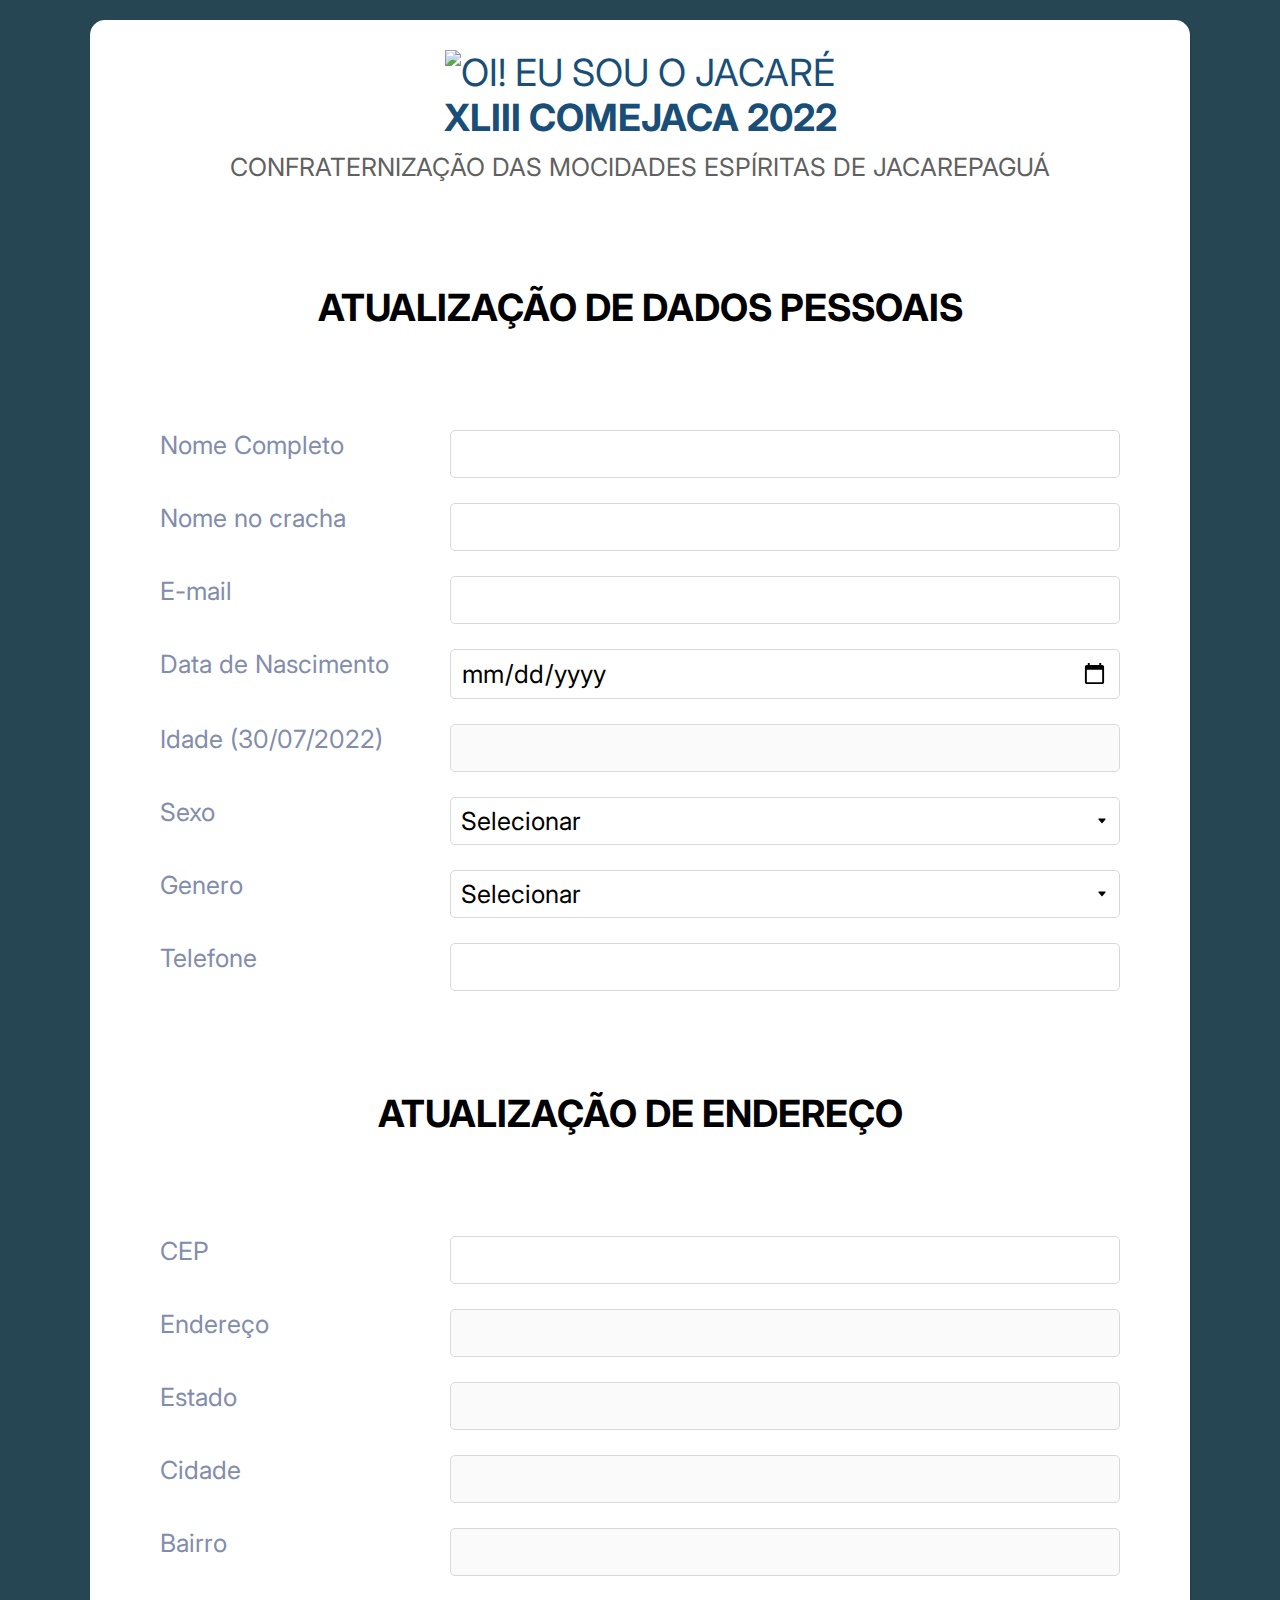
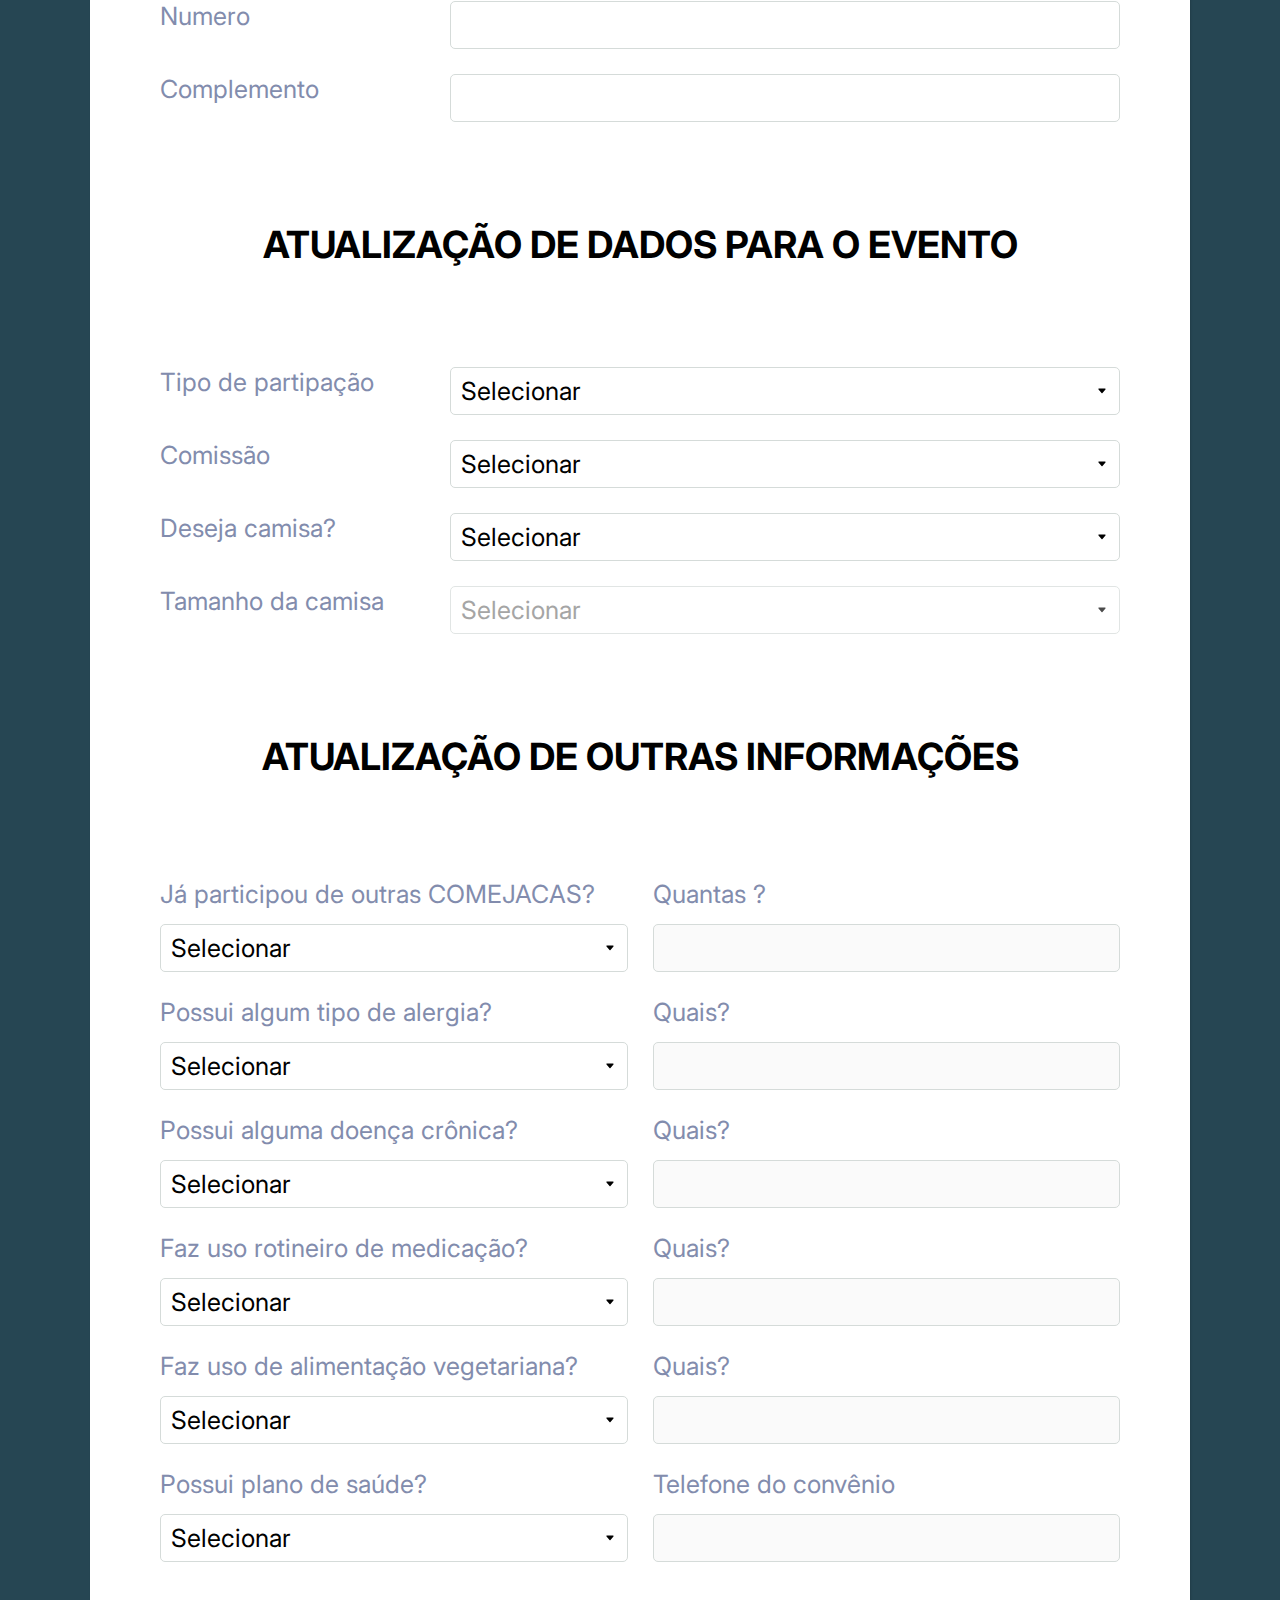
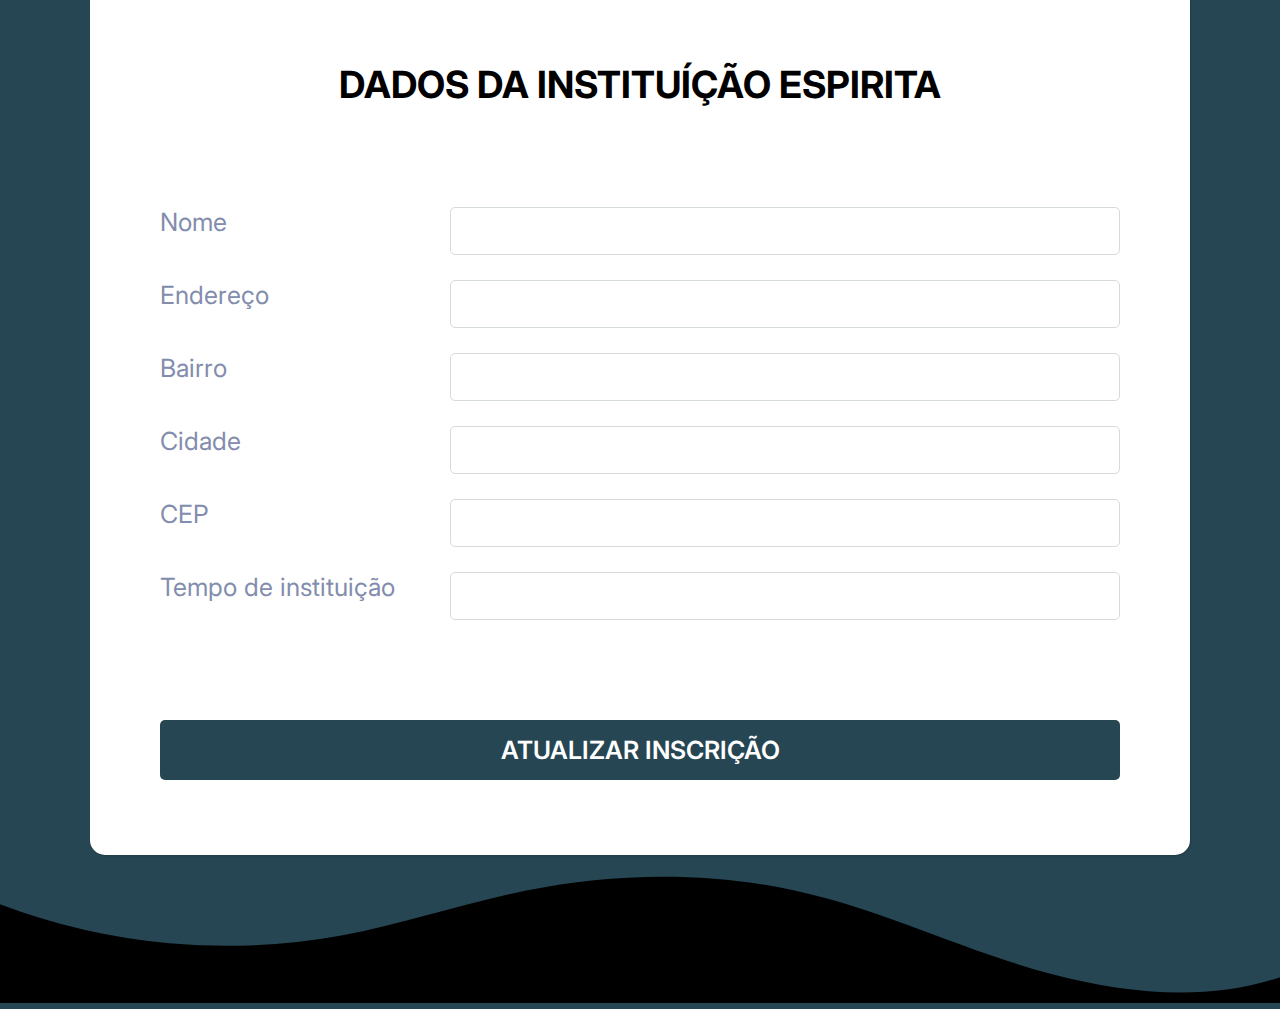
==== src/public/atualizacao_inscricao.html @ 9ab95c1c "feat: remove telefone convenio validation" ====
<!doctype html>
<html lang="pt-BR">

<head>
    <link rel="icon" href="../img/jacare.svg">
    <meta charset="utf-8">
    <meta name="viewport" content="width=device-width, initial-scale=1, maximum-scale=1, user-scalable=no">
    <meta name="description" content="Confraternização das Mocidades Espiritas de Jacarepagua">
    <meta name="keywords" content="">
    <link rel="icon" href="../img/jacare.svg">
    <link rel="stylesheet" href="styles/styles.css">
    <link rel="stylesheet" href="styles/mobile.css">
    <link rel="stylesheet" href="styles/wave.css">
    <link rel=="stylesheet" type=="text/css" href=="/print.css" media=="print">
</head>

<body onload='fillForm()'>
    <div class="wrapper">
        <header class="title">
            <img src="img/jacare.svg" alt="Oi! eu sou o Jacaré">
            <h1>XLIII COMEJACA 2022 </h1>
            <span>Confraternização das Mocidades Espíritas de Jacarepaguá</span>
        </header>


        <form class="form" class="was-validated" onsubmit="updateForm(event)">

            <!-- dados  pessoais -->

            <div class="steps">

                <h2>
                    <p id="signup">ATUALIZAÇÃO DE DADOS PESSOAIS</p>
                </h2>

                <div class="inputfield">
                    <label for="nome">Nome Completo
                    </label>
                    <input type="text" required class="input" id="nome" name="nome_completo">
                </div>


                <div class="inputfield">
                    <label for="nome_cracha">Nome no cracha</label>
                    <input type="text" required class="input" id="nome_cracha" name="nome_cracha">
                </div>


                <div class="inputfield">
                    <label for="email">E-mail</label>
                    <input type="email" required class="input" placeholder="" name="email">
                </div>

                <div class="inputfield">
                    <label for="data_nascimento">Data de Nascimento</label>
                    <input class="input" required type="date" name="data_nascimento" maxlength="10">
                </div>

                <div class="inputfield">
                    <label for="idade">Idade (30/07/2022)</label>
                    <input class="input" required type="number" name="idade" onload="" disabled>
                </div>

                <div class="inputfield">
                    <label>Sexo</label>
                    <select name="sexo" required>
                        <option value="">Selecionar</option>
                        <option value="M">Masculino</option>
                        <option value="F">Feminino</option>

                    </select>
                </div>

                <div class="inputfield">
                    <label>Genero</label>
                    <select name="genero" required>
                        <option value="">Selecionar</option>
                        <option value="Cisgenero">Cisgênero</option>
                        <option value="Transgenero">Transgênero</option>
                        <option value="Nao-binario">Não-binário</option>
                        <option value="Prefiro não informar">Prefiro não informar</option>
                    </select>
                </div>


                <div class="inputfield" id="tel">
                    <label>Telefone</label>
                    <input type="tel" required class="input" onkeypress="mask(this, telephone) "
                        onblur="mask(this, telephone); " name="telefone">
                </div>

            </div>

            <!-- endereco -->

            <div class="steps">
                <h2>
                    <p>ATUALIZAÇÃO DE ENDEREÇO</p>
                </h2>


                <div class="inputfield">
                    <label for="CEP">CEP</label>
                    <input type="text" required id="cep" class="input" name="CEP">
                </div>

                <div class="inputfield">
                    <label for="endereco">Endereço</label>
                    <input type="text" required id="endereco" name="endereco" class="input" disabled>
                </div>

                <div class="inputfield">
                    <label for="estado">Estado</label>
                    <input type="text" required id="estado" name="estado" class="input" disabled>
                </div>

                <div class="inputfield">
                    <label for="cidade">Cidade</label>
                    <input type="text" required id="cidade" name="cidade" class="input" disabled>
                </div>


                <div class="inputfield">
                    <label for="bairro">Bairro</label>
                    <input type="text" required id="bairro" name="bairro" class="input" disabled>
                </div>

                <div class="inputfield">
                    <label for="numero">Numero</label>
                    <input type="text" required id="numero" name="numero" class="input">
                </div>

                <div class="inputfield">
                    <label for="complemento">Complemento</label>
                    <input type="text" id="numero" name="complemento" class="input">
                </div>
            </div>

            <!-- dados para o evento -->

            <div class="steps">
                <h2>
                    <p>ATUALIZAÇÃO DE DADOS PARA O EVENTO</p>
                </h2>

                <div class="inputfield">
                    <label>Tipo de partipação</label>
                    <select name="tipo_participacao" required onchange="removerDisabledComissao(this.value)">
                        <option value="">Selecionar</option>
                        <option value="Confraternista">Confraternista</option>
                        <option value="Trabalhador">Trabalhador</option>
                    </select>
                </div>
                <div class="inputfield">

                    <label for="tshitnum">Comissão</label>

                    <select name="comissao" id="comissao">

                        <option value="">Selecionar</option>
                        <option value="Divulgacao">Divulgação</option>
                        <option value="Recepcao">Recepção</option>
                        <option value="Servicos Gerais">Serviços Gerais</option>
                        <option value="Alimentacao">Alimentação</option>
                        <option value="Estudos">Estudos Doutrinários</option>
                        <option value="Coordenacao Geral">Coordenação Geral</option>
                        <option value="Atendimento Fraterno">Atendimento Fraterno</option>
                        <option value="Multimeios">Multimeios</option>
                        <option value="SACE">SACE</option>
                    </select>
                </div>

                <div class="inputfield">

                    <label for="tshitnum">Deseja camisa?</label>

                    <select required name="camisa" onchange="removerDisabledCamisa(this.value)">
                        <option value="">
                            Selecionar
                        </option>
                        <option value="S">Sim</option>
                        <option value="N">Não</option>
                    </select>
                </div>

                <div class="inputfield">
                    <label>Tamanho da camisa</label>
                    <select name="tamanho_camisa" disabled id="camisa">
                        <option value="">Selecionar</option>
                        <option value="1">1</option>
                        <option value="2">2</option>
                        <option value="4">4</option>
                        <option value="6">6</option>
                        <option value="8">8</option>
                        <option value="10">10</option>
                        <option value="12">12</option>
                        <option value="14">14</option>
                        <option value="P">P</option>
                        <option value="M">M</option>
                        <option value="G">G</option>
                        <option value="GG">GG</option>
                        <option value="XG">XG</option>
                    </select>
                </div>
            </div>

            <!-- outras informações -->

            <div class="steps" id="dados_para_evento">
                <h2>
                    <p>ATUALIZAÇÃO DE OUTRAS INFORMAÇÕES</p>
                </h2>

                <div class="inputfield" id="test">
                    <div>
                        <label>Já participou de outras COMEJACAS?</label>
                        <div class="custom_select">
                            <select required name="comejacas" onchange="removerDisabledQuantasComejacas(this.value)">
                                <option value="">Selecionar</option>
                                <option value="S">Sim</option>
                                <option value="N">Não</option>
                            </select>
                        </div>
                    </div>

                    <div>
                        <label>Quantas ?</label>
                        <input type="text" name="quantas" disabled id="numeroComejacas" class="input">

                    </div>
                </div>

                <div class="inputfield">
                    <div>
                        <label>Possui algum tipo de alergia?</label>
                        <div class="custom_select">
                            <select name="alergia" onchange="removerDisabledTemAlergia(this.value)">
                                <option value="">Selecionar</option>
                                <option value="S">Sim</option>
                                <option value="N">Não</option>
                            </select>
                        </div>
                    </div>

                    <div>
                        <label>Quais? </label>
                        <input type="text" name="quais_alergia" disabled id="temAlergia" class="input">
                    </div>
                </div>

                <div class="inputfield">
                    <div>
                        <label>Possui alguma doença crônica?</label>
                        <div class="custom_select">
                            <select name="doenca" onchange="removerDisabledTemDoencaCronica(this.value)">
                                <option value="">Selecionar</option>
                                <option value="S">Sim</option>
                                <option value="N">Não</option>
                            </select>
                        </div>
                    </div>
                    <div>
                        <label>Quais?</label>
                        <input type="text" name="quais_doenca" id="temDoencaCronica" disabled class="input">
                    </div>
                </div>

                <div class="inputfield">
                    <div>
                        <label>Faz uso rotineiro de medicação?</label>
                        <div class="custom_select">
                            <select name="medicacao" onchange="removerDisabledFazUsoMedicacao(this.value)">
                                <option>Selecionar</option>
                                <option value="S">Sim</option>
                                <option value="N">Não</option>
                            </select>
                        </div>
                    </div>
                    <div>
                        <label>Quais? </label>
                        <input type="text" name="quais_medicacao" id="usaMedicacao" disabled class="input">
                    </div>
                </div>

                <div class="inputfield">
                    <div>
                        <label>Faz uso de alimentação vegetariana?</label>
                        <div class="custom_select">
                            <select name="vegetariano" onchange="removerDisabledFazUsoVegetariano(this.value)">
                                <option>Selecionar</option>
                                <option value="S">Sim</option>
                                <option value="N">Não</option>
                            </select>
                        </div>
                    </div>
                    <div>
                        <label>Quais? </label>
                        <input type="text" name="quais_vegetariano" disabled id="usoVegetariano" class="input">
                    </div>
                </div>

                <div class="inputfield">
                    <div>
                        <label>Possui plano de saúde?</label>
                        <div class="custom_select">
                            <select name="plano_de_saude" onchange="removerDisabledTemPlanoSaude(this.value)">
                                <option>Selecionar</option>
                                <option value="S">Sim</option>
                                <option value="N">Não</option>
                            </select>
                        </div>
                    </div>
                    <div>
                        <label>Telefone do convênio</label>
                        <input type="text" name="telefone_plano" class="input" disabled id="temPlanoSaude"
                            name="telefone_plano">
                    </div>
                </div>

            </div>

            <!-- dados da casa espirita -->

            <div class="steps">
                <h2>
                    <p>DADOS DA INSTITUÍÇÃO ESPIRITA</p>
                </h2>

                <div class="inputfield">
                    <label for="nome_instituicao">Nome</label>
                    <input type="text" required id="nome_instituicao" name="nome_instituicao" list="datalist">
                    <datalist id="datalist">
                        <option>Instituição Espirita</option>
                    </datalist>
                </div>
                <div class="inputfield">
                    <label for="endereco_instituicao">Endereço</label>
                    <input required name="endereco_instituicao" id="endereco_instituicao" type="text" class="input">
                </div>
                <div class="inputfield">

                    <label for="bairro_instituicao">Bairro</label>
                    <input name="bairro_instituicao" required id="bairro_instituicao" class="input""
                        max=" 3022-01-01">

                </div>

                <div class="inputfield">
                    <label for="cidade_instituicao">Cidade</label>
                    <input name="cidade_instituicao" required id="cidade_instituicao" type="text" class="input">
                </div>

                <div class="inputfield">
                    <label for="cep_instituicao">CEP</label>
                    <input name="cep_instituicao" required id="cep_instituicao" type="text" class="input">
                </div>

                <div class="inputfield">
                    <label for="tempo_instituicao">Tempo de instituição</label>
                    <input name="tempo_instituicao" required id="tempo_instituicao" type="number" class="input" min="1"
                        max="100">
                </div>


            </div>




            <div class="inputfield">

                <button type="submit" name="cadastrar" id="save">ATUALIZAR INSCRIÇÃO</button>

            </div>
        </form>
    </div>

    <div class="wave">
        <svg data-name="Layer 1" xmlns="http://www.w3.org/2000/svg" viewBox="0 0 1200 120" preserveAspectRatio="none">
            <path
                d="M985.66,92.83C906.67,72,823.78,31,743.84,14.19c-82.26-17.34-168.06-16.33-250.45.39-57.84,11.73-114,31.07-172,41.86A600.21,600.21,0,0,1,0,27.35V120H1200V95.8C1132.19,118.92,1055.71,111.31,985.66,92.83Z"
                class="shape-fill"></path>
        </svg>
    </div>

    </div>
    <script src="js/inputsCondicionais.js"></script>
    <script src="js/viacep.js"></script>
    <!--     <script src="js/methods/POST.js"></script>
    <script src="js/methods/GET.js"></script>
    <script src="js/methods/PUT.js"></script> -->
    <script src="js/service.js"></script>
    <script src="js/centros.js"></script>
    <script src="js/scripts.js"></script>


</body>

</html>
---- src/public/styles/styles.css ----
@import url("https://fonts.googleapis.com/css2?family=Inter:wght@400;500;700&family=Nunito&family=Poppins:wght@300;400;600&family=Roboto:wght@100;400;500&display=swap");

:root {
    --main-bg-color: #264653;
    --main-bg-hover-color: #264680;
    --wrapper-bg-color: #fff;
    --title-color: #184e77;
}

* {
    margin: 0;
    padding: 0;
    box-sizing: border-box;
    font-family: "Inter", sans-serif;
}

html {
    font-size: 25px;
    scroll-behavior: smooth;
}

body {
    background: var(--main-bg-color);
    padding: 0;
    margin: 0;
}

#logo {
    width: 45%;
    height: 30%;
    text-align: center;
    text-indent: 0;
}

.wrapper {
    max-width: 1100px;
    min-width: 70vw;
    height: 80%;
    position: relative;
    background: var(--wrapper-bg-color);
    margin: 20px auto;
    box-shadow: 1px 1px 2px rgba(0, 0, 0, 0.125);
    padding: 30px;
    border-radius: 15px;
    z-index: 10;
}

h1 {
    font-size: 100%;
    min-width: 50%;
}

#title-modal {
    margin-top: 0 ;
    margin-bottom: 0;
}

.title {
    font-size: 1.5rem;
    margin-bottom: 50px;
    color: var(--title-color);
    text-transform: uppercase;
    text-align: center;
}

span {
    position: relative;
    margin: auto;
    width: 100%;
    text-align: center;
    color: #606060;
    font-size: 1rem;
    font-weight: 400;
}


h2 {
    margin-bottom: 100px;
    text-align: center;
    margin-top: 100px;
}






form {
    position: relative;
    width: 100%;
    border-radius: 5px;
}

.inputfield {
    margin-bottom: 1rem;
    display: flex;
    gap: 1rem;

}


.inputfield>div {
    align-self: flex-end;
    flex-grow: 1;
    width: 50%;
}



label {
    color: #757575;
    font-size: 1rem;
    width: 40%;
}

.input,
textarea,
select,
input,
datalist {
    width: 100%;
    outline: none;
    border: 1px solid #d5dbd9;
    font-size: 1rem;
    padding: 8px 10px;
    border-radius: 5px;
    transition: all 0.3s ease;
}

.textarea {
    width: 100%;
    height: 125px;
    resize: none;
}

select {
    -webkit-appearance: none;
    -moz-appearance: none;
    outline: none;
    width: 100%;
    font-size: 1rem;
    border: 1px solid #d5dbd9;
    border-radius: 5px;
    background-color: #fff;
    background-position: calc(100% - 12px) center !important;
    background: url("data:image/svg+xml,<svg height='10px' width='10px' viewBox='0 0 16 16' fill='%23000000' xmlns='http://www.w3.org/2000/svg'><path d='M7.247 11.14 2.451 5.658C1.885 5.013 2.345 4 3.204 4h9.592a1 1 0 0 1 .753 1.659l-4.796 5.48a1 1 0 0 1-1.506 0z'/></svg>") no-repeat;
}

select::after {
    content: "";
}

.input:focus,
.textarea:focus,
select:focus {
    border: 1px solid #264653;
}

.inputfield p {
    font-size: 1rem;
    color: #757575;
}

.checkmark {
    width: 20px;
    height: 20px;
    border: 2px solid #264653;
    display: grid;
    position: relative;
    right: 20px;
}

.checkmark:before {
    content: "";
    position: absolute;
    top: 1px;
    left: 2px;
    width: 10px;
    height: 10px;
    border: 2px solid;
    border-color: transparent transparent #fff #fff;
    transform: rotate(-45deg);
    display: none;
    right: 20px;
}

input[type="checkbox"]:checked~.checkmark {
    background: #264653;
}

.steps {
    margin-bottom: 100px;
}

input[type="checkbox"]:checked~.checkmark:before {
    display: block;
}

.btn:hover {
    opacity: 0.8;
    transition: 0.2;
}

.inputfield:last-child {
    margin-bottom: 15px;
}





/* Validation */

form {
    padding: 0 40px 30px;
}

label {
    color: #828cad;
}

input select {
    border-radius: 5px;
    outline: 0;
    display: block;
    font-size: 1rem;
    width: 100%;
    padding: 15px;
    display: block;
}

.inputfield i {
    position: absolute;
    top: 45px;
    right: 10px;
    visibility: hidden;
}

.inputfield small {
    visibility: hidden;
    position: absolute;
    margin-top: 5px;
    font-size: 1rem;
}

.inputfield.terms {
    margin-top: 80px;
    width: auto;
}

.inputfield button {
    background-color: var(--main-bg-color);
    border-radius: 5px;
    color: #fff;
    padding: 15px;
    font-size: 1rem;
    font-weight: 600;
    width: 100%;
    border: 0;
    cursor: pointer;
}

button:hover {
    background-color: var(--main-bg-color);
    transition: 0.3s;
    opacity: 0.8;
}

.terms-checkbox {

    display: grid;
    grid-template-columns: 1fr 5fr;
    width: 500px;
    align-items: center;


}

textarea {
    text-align: justify;
}

.terms-checkbox>label {
    width: 100%;
}

.termos {
    display: block;
    width: 100%;
    margin-bottom: 1rem;
}

ul li {
    padding-bottom: 15px;
    list-style-type: none;
}

ul:last-child {
    padding-bottom: 38.5px;
}

#dados_para_evento .inputfield .custom_select,
#dados_para_evento .inputfield input {
    margin-top: 15px;
}

img {
    width: 50%;
}

.text {
    margin-top: 25px;
    display: grid;
    grid-template-columns: 3fr 3fr;
}
.item {
    display: flex;
    text-align: center;
     margin-top:25px;
      margin-bottom: 25px;
      margin-left: 140px;
  
}

.item > div {
      text-align: center;
}
.text>div {
    margin-top: auto;
    margin-bottom: auto;
    line-height: 1.5;
    font-size: 0.8rem;
    text-align: justify;
    padding-left: 5px;
    margin-right: 15px
}
.text > .text-local {
    text-align: right;

}

.price {
    display: grid;
    grid-template-columns: 1fr 1fr;
    text-align: justify;
    margin-top: 25px;
    font-size: 0.8rem;
    line-height: 1.5;
}


.price>div {
    margin-top: auto;
    margin-bottom: auto;
    text-align: justify;
    margin-right: 15px
}
---- src/public/styles/mobile.css ----
@media screen and (max-width: 600px) {
  .inputfield {
    display: flex;
    flex-direction: column;
    ;
  }

  /*   .modal-container {
    width: 100%;
    height: 100%; 
    top: 0;
    left: 0;
    ;
  } */
  b {
    display: block;
   
    text-align: center;
  }

  .text > .text-local {
    text-align: center;

}
.item {
  text-align: center;
  flex-wrap: wrap;
  max-width: 1000px;
  
}

.item > div {
  width: 500px;
  margin-top: auto;
  margin-bottom: auto;
  text-align: center;
}
  .text {
    margin-top: 25px;
    flex-wrap: wrap;
    display: block;
  }

  .text>div {
    margin-top: auto;
    margin-bottom: auto;
    line-height: 1.5;
    font-size: 0.8rem;
    text-align: center;
    margin-top: 20px;
  }


  .price {
    flex-wrap: wrap;
    display: block;
    text-align: center;
    margin-top: 25px;
    font-size: 0.8rem;
    line-height: 1.5;

  }

  .price>div {
    margin-top: auto;
    margin-bottom: auto;
    text-align: center;
  }

  .item>div {
    padding-top: 15px;
  }

  img {
    width: 100%;
  }

  .active .modal {

    width: 100%;
    height: 100vh;
    margin: 0;
  }

  form {
    padding: 0;
  }

  select {

    text-align: center;
  }

  .inputfield>div {
    width: 100%;
    text-align: center;
  }

  .inputfield>label {
    width: 100%;
    text-align: center;
  }

  .wrapper {
    max-width: 100%;
  }

  .wave {
    display: none;
  }

  button {
    margin-bottom: 5px;
  }

  #test>div>label {
    padding-bottom: 50px;
  }

  body {
    background: none;
    border: none;
  }

  #dados_para_evento input {
    margin-bottom: 45px;
  }


  input {
    text-align: center;
  }
}


/* celular */
@media screen and (max-width: 350px) {
  input {
    text-align: center;
  }

  #dados_para_evento input {
    padding-bottom: 45px;
  }

  form {
    padding: 0;
  }

  .inputfield {
    display: flex;
    flex-direction: column;
  }

  .inputfield>label {
    width: 100%;
    text-align: center;

  }

  select {

    text-align: center;
  }

  .inputfield>div>label {

    text-align: center;
  }

  .wave {
    display: none;
  }

  body {
    background: none;
    border: none;
  }

}
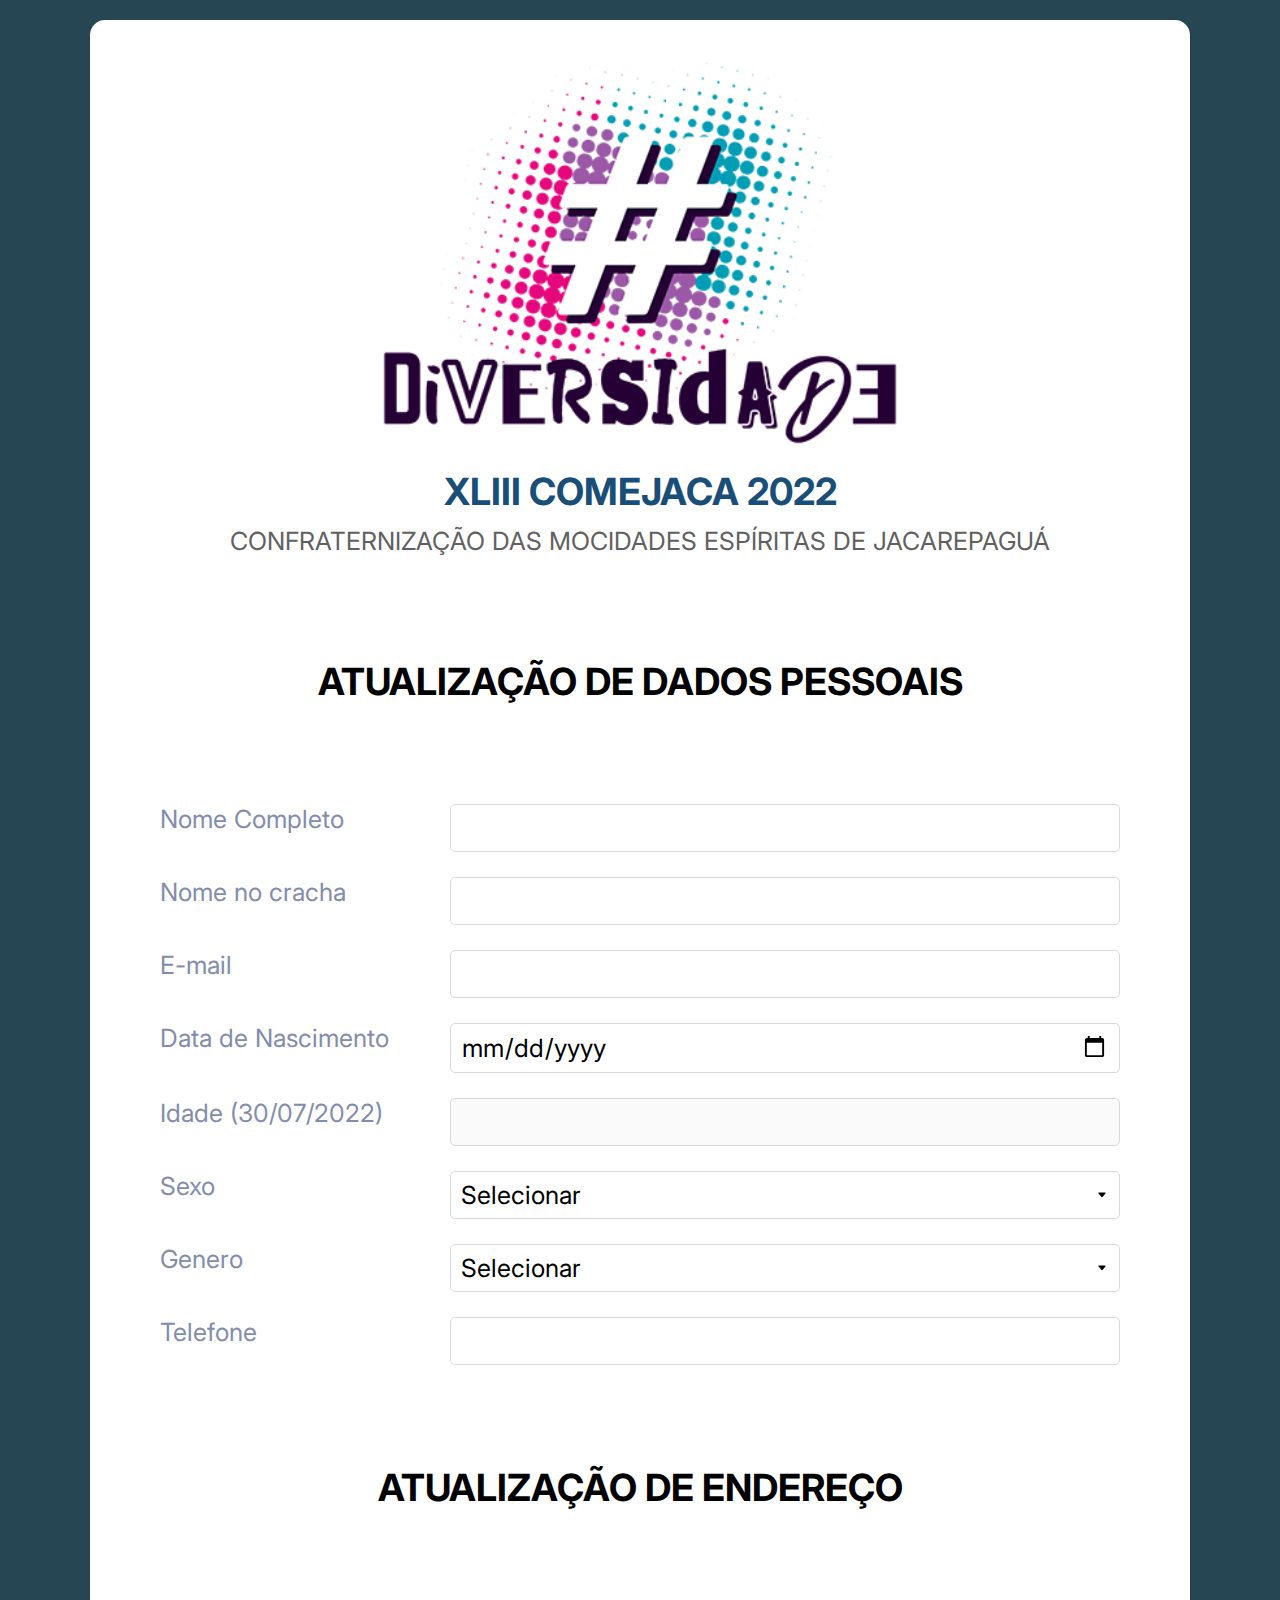
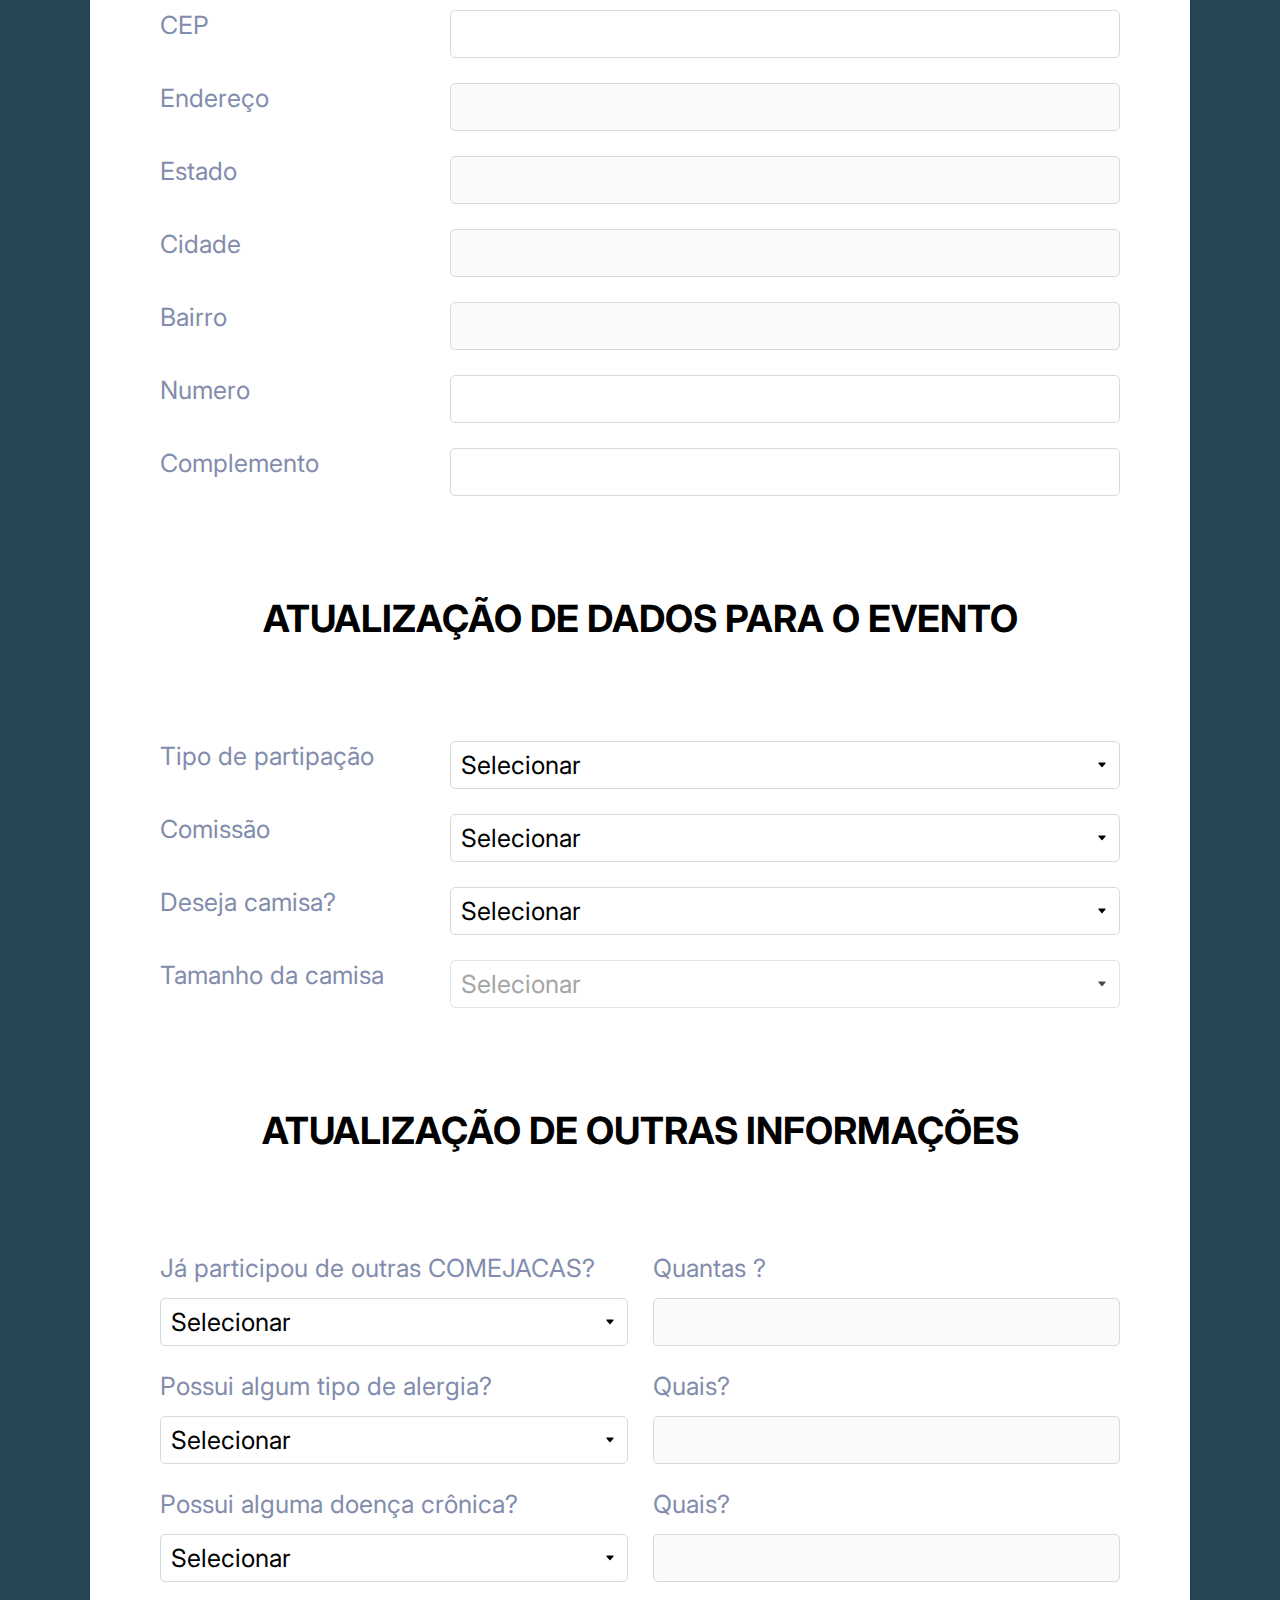
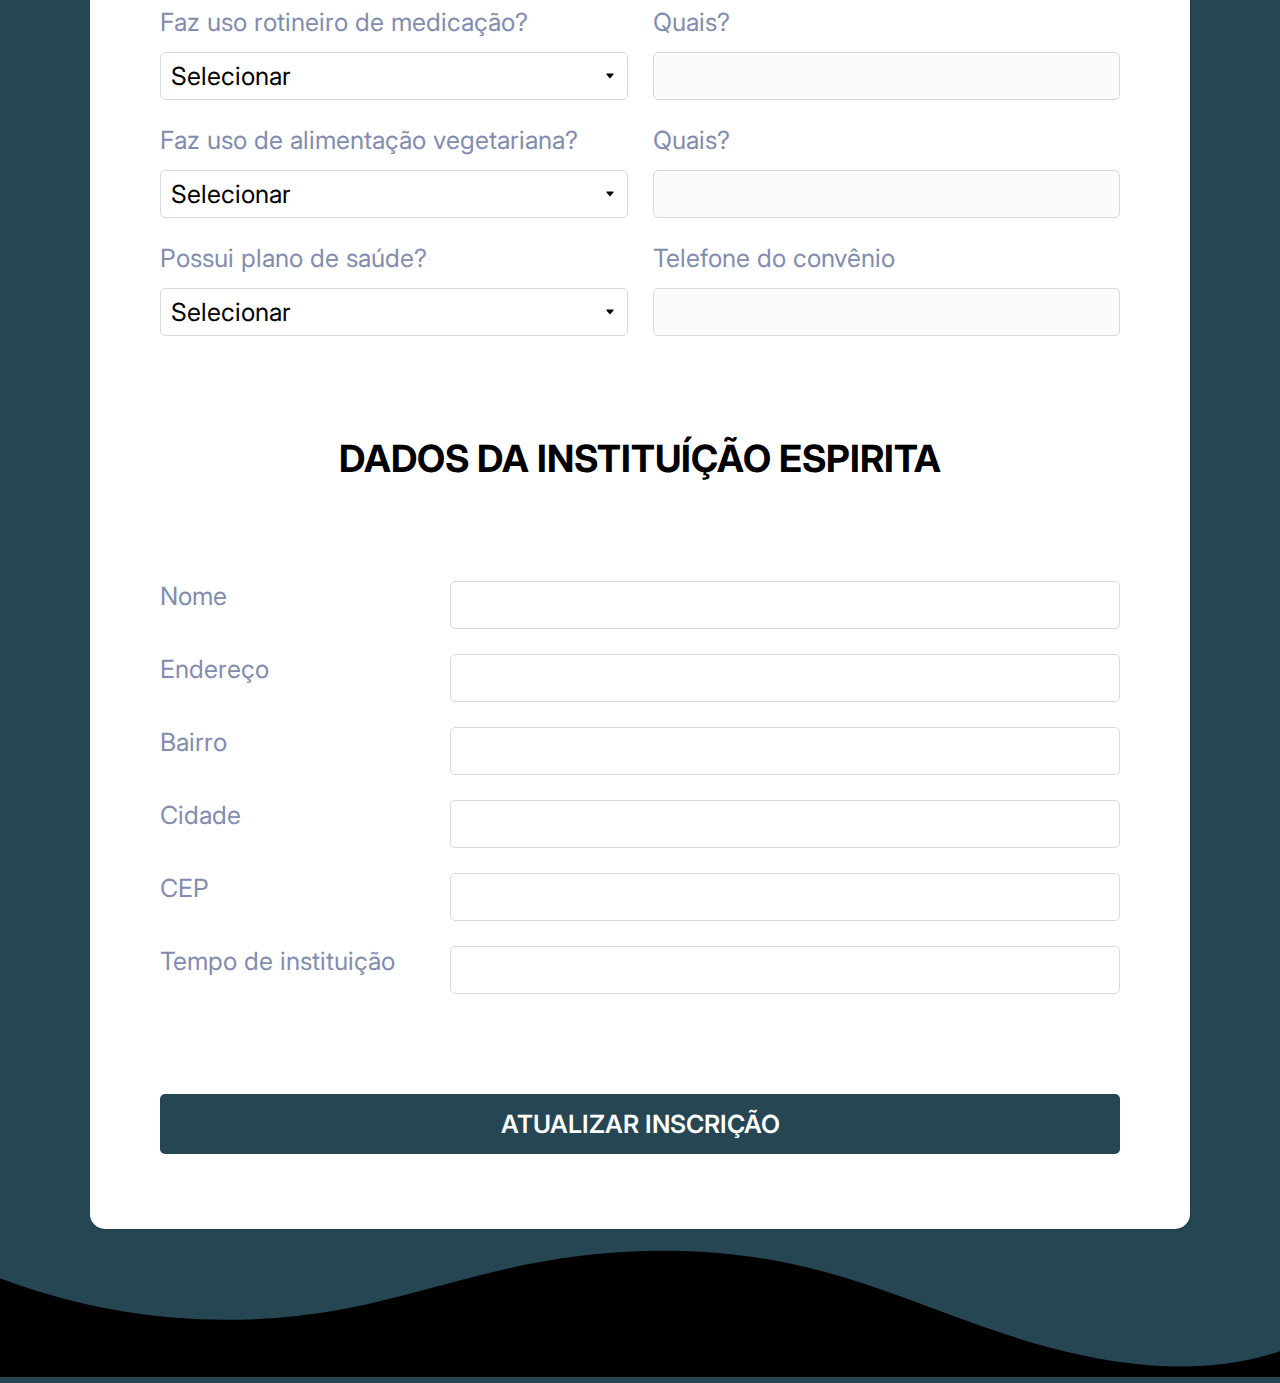
==== commit fdc485b6: "feat: remove telefone convenio validation" ====
--- a/src/public/atualizacao_inscricao.html
+++ b/src/public/atualizacao_inscricao.html
@@ -17,7 +17,7 @@
 <body onload='fillForm()'>
     <div class="wrapper">
         <header class="title">
-            <img src="img/jacare.svg" alt="Oi! eu sou o Jacaré">
+            <img src="./img/logo.png" alt="#diversidade">
             <h1>XLIII COMEJACA 2022 </h1>
             <span>Confraternização das Mocidades Espíritas de Jacarepaguá</span>
         </header>
